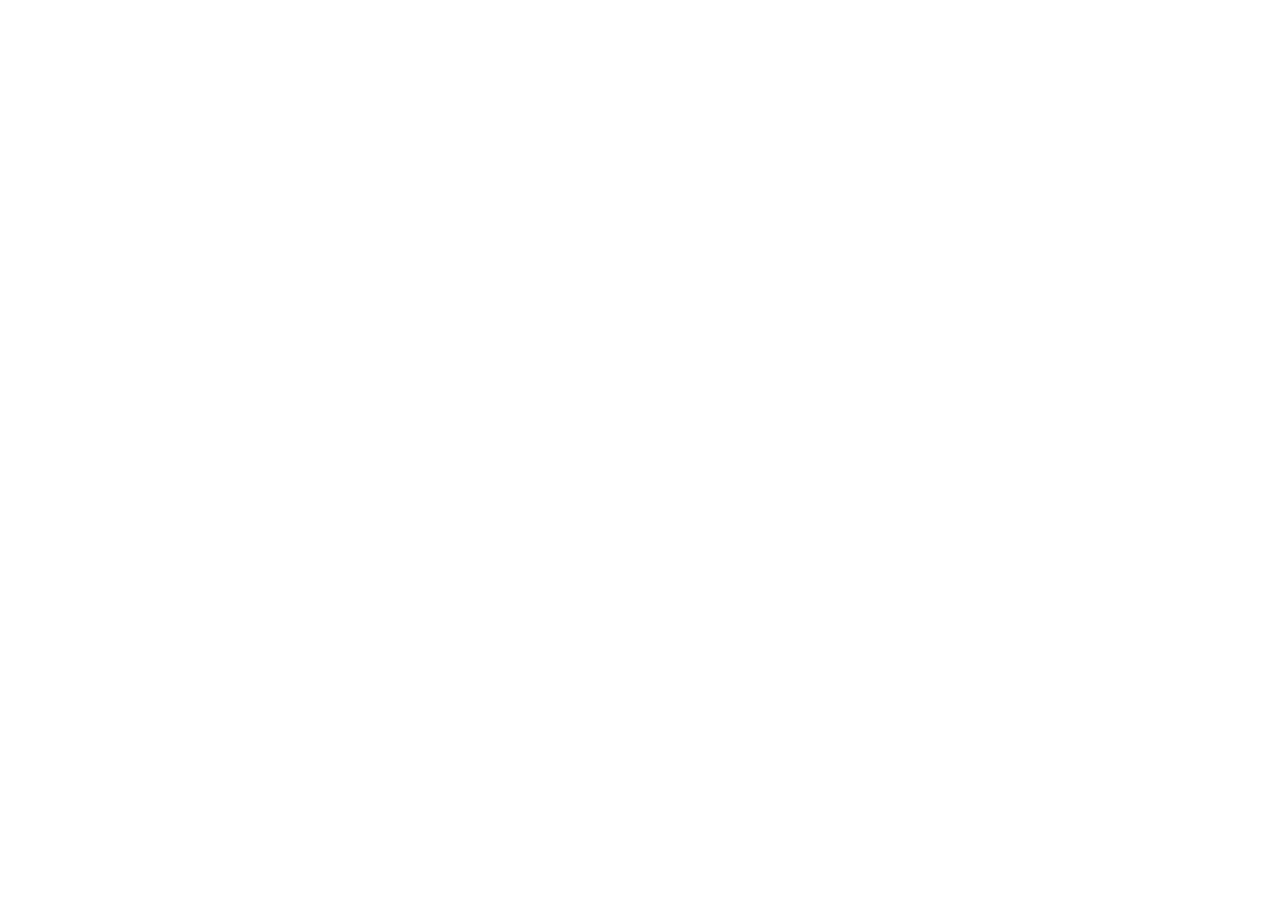
==== Book Tracking/index.html @ 44fb6fff "rename" ====
<!DOCTYPE html>
<html lang="en">
<head>
    <meta charset="UTF-8">
    <meta name="viewport" content="width=device-width, initial-scale=1.0">
    <title>Book Tracking | Home</title>
    <link rel="stylesheet" href="style.css">
</head>
<body>
    
</body>
</html>
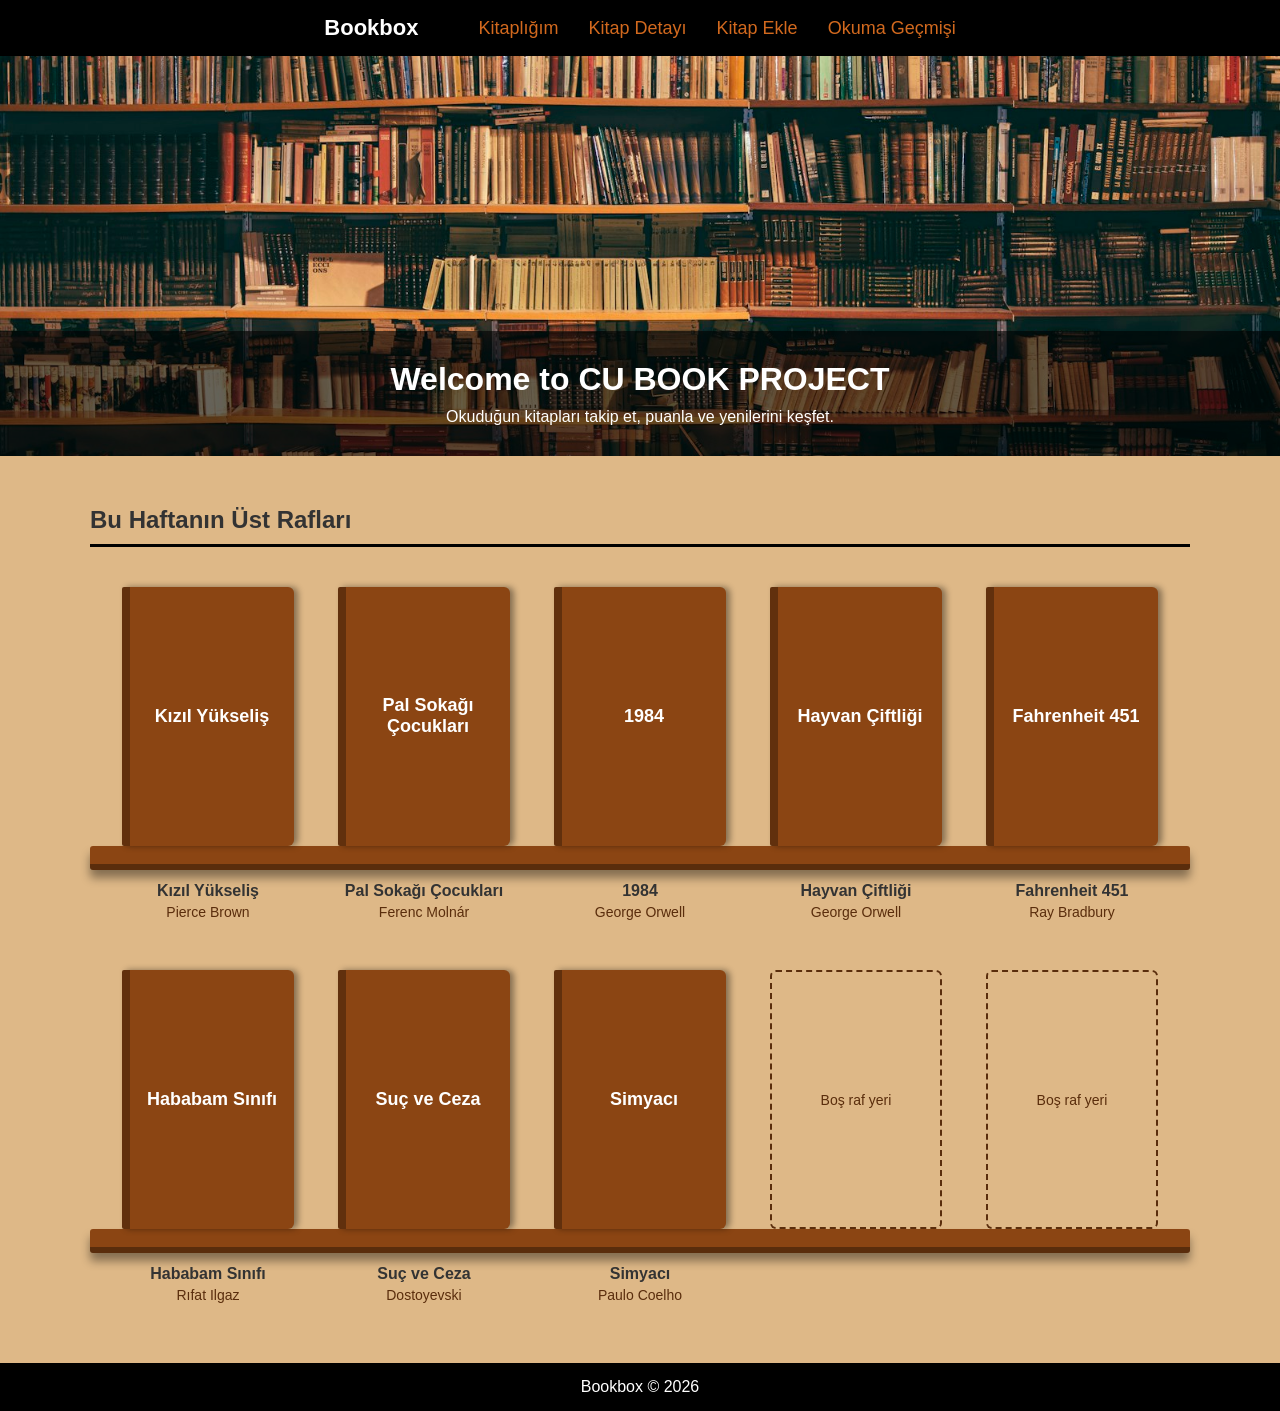
==== commit 78a725ec: "Ana sayfa temeli" ====
--- a/Book Tracking/index.html
+++ b/Book Tracking/index.html
@@ -1,12 +1,308 @@
 <!DOCTYPE html>
-<html lang="en">
+<html lang="tr">
 <head>
     <meta charset="UTF-8">
     <meta name="viewport" content="width=device-width, initial-scale=1.0">
     <title>Book Tracking | Home</title>
     <link rel="stylesheet" href="style.css">
+    <style>
+        body{
+            margin: 0;
+            background-color: burlywood;
+            font-family: Arial, sans-serif;
+            color: #333;
+        }
+
+        /* ÜST MENÜ: siyah ve sticky (kaydırınca üstte yapışır) */
+        .page-select{
+            position: sticky;
+            top: 0;
+            z-index: 10;
+            background-color: black;
+            padding: 15px;
+            display: flex;
+            justify-content: center;
+            align-items: center;
+            gap: 30px;
+        }
+        .logo{
+            color: white;
+            font-size: 22px;
+            font-weight: bold;
+            text-decoration: none;
+            margin-right: 30px;
+        }
+        .pages{
+            color: chocolate;
+            text-decoration: none;
+            font-size: 18px;
+        }
+        .logo:hover{
+            color: chocolate;
+        }
+        .pages:hover{
+            color: white;
+        }
+
+        /* KİTAP RAFI GÖRSELİ: yazı görselin üstüne absolute ile konur */
+        .kapak-alani{
+            position: relative;
+        }
+        .kapak-resmi{
+            width: 100%;
+            height: 400px;
+            object-fit: cover;   /* resim ezilmeden alanı doldurur */
+            display: block;
+        }
+        .kapak-yazi{
+            position: absolute;
+            left: 0;
+            right: 0;
+            bottom: 0;
+            padding: 30px;
+            background-color: rgba(0, 0, 0, 0.6);
+            color: white;
+            text-align: center;
+        }
+        .kapak-yazi h1{
+            margin: 0 0 10px 0;
+        }
+        .kapak-yazi p{
+            margin: 0;
+        }
+
+        /* BU HAFTANIN ÜST RAFLARI */
+        .bolum{
+            padding: 30px;
+            max-width: 1100px;
+            margin: 0 auto;
+        }
+        .bolum h2{
+            border-bottom: 3px solid black;
+            padding-bottom: 10px;
+        }
+
+        /* Bir raf: kitaplar yan yana dizilir, altlarında kahverengi tahta durur */
+        .raf{
+            display: flex;
+            justify-content: space-around;
+            align-items: flex-end;     /* kitaplar rafın tabanına otursun */
+            padding: 20px 10px 0 10px;
+        }
+        .raf-tahta{
+            height: 18px;
+            background-color: saddlebrown;
+            border-bottom: 6px solid #5a2d0c;   /* tahtanın kalın ön kenarı */
+            border-radius: 3px;
+            box-shadow: 0 8px 10px rgba(0, 0, 0, 0.4);
+        }
+
+        /* Raftaki tek kitap */
+        .kitap{
+            position: relative;    /* özet kutusu kitaba göre konumlansın */
+            width: 16%;
+            aspect-ratio: 2 / 3;   /* kitap kapağı oranı */
+            display: block;
+            text-decoration: none;
+        }
+        .kitap-kapak{
+            width: 100%;
+            height: 100%;
+            object-fit: cover;
+            border-radius: 2px 6px 6px 2px;
+            box-shadow: 4px 0 6px rgba(0, 0, 0, 0.4);
+        }
+        /* kapak resmi yoksa çıkan renkli kapak */
+        .bos-kapak{
+            width: 100%;
+            height: 100%;
+            box-sizing: border-box;
+            border-left: 8px solid rgba(0, 0, 0, 0.3);   /* kitap sırtı */
+            border-radius: 2px 6px 6px 2px;
+            box-shadow: 4px 0 6px rgba(0, 0, 0, 0.4);
+            background-color: saddlebrown;
+            color: white;
+            display: flex;
+            justify-content: center;
+            align-items: center;
+            text-align: center;
+            padding: 10px;
+            font-size: 18px;
+            font-weight: bold;
+        }
+        /* Üstüne gelince çıkan özet: absolute ile kapağın üstüne biner */
+        .kitap-ozet{
+            position: absolute;
+            top: 0;
+            left: 0;
+            right: 0;
+            bottom: 0;
+            box-sizing: border-box;
+            padding: 10px;
+            background-color: rgba(0, 0, 0, 0.85);
+            color: white;
+            font-size: 13px;
+            border-radius: 2px 6px 6px 2px;
+            display: none;
+        }
+        .kitap:hover .kitap-ozet{
+            display: block;
+        }
+        .kitap:hover{
+            transform: translateY(-8px);   /* raftan biraz kalkar */
+        }
+
+        /* Rafta henüz kitap olmayan yer */
+        .bos-yer{
+            width: 16%;
+            aspect-ratio: 2 / 3;
+            box-sizing: border-box;
+            border: 2px dashed #5a2d0c;
+            border-radius: 6px;
+            color: #5a2d0c;
+            display: flex;
+            justify-content: center;
+            align-items: center;
+            text-align: center;
+            font-size: 14px;
+        }
+
+        /* Rafın altındaki ad / yazar yazıları (kitaplarla aynı hizada) */
+        .etiketler{
+            display: flex;
+            justify-content: space-around;
+            padding: 12px 10px 30px 10px;
+        }
+        .etiket{
+            width: 16%;
+            text-align: center;
+        }
+        .kitap-ad{
+            font-weight: bold;
+            margin: 0;
+        }
+        .kitap-yazar{
+            color: #5a2d0c;
+            font-size: 14px;
+            margin: 4px 0 0 0;
+        }
+
+        .alt-bilgi{
+            background-color: black;
+            color: white;
+            text-align: center;
+            padding: 15px;
+        }
+
+        /* Küçük ekranda menü sarılır, yazılar küçülür */
+        @media (max-width: 900px) {
+            .page-select{
+                flex-wrap: wrap;
+                gap: 15px;
+            }
+            .kapak-resmi{
+                height: 250px;
+            }
+            .bos-kapak{
+                font-size: 11px;
+                padding: 4px;
+            }
+            .kitap-ozet{
+                font-size: 10px;
+            }
+            .kitap-ad, .kitap-yazar{
+                font-size: 11px;
+            }
+        }
+    </style>
 </head>
 <body>
-    
+
+    <!-- Herkesin sayfasında aynı olacak menü. Bookbox'a tıklayınca ana sayfaya döner -->
+    <nav class="page-select">
+        <a class="logo" href="index.html">Bookbox</a>
+        <a class="pages" href="library.html">Kitaplığım</a>
+        <a class="pages" href="details.html">Kitap Detayı</a>
+        <a class="pages" href="add-book.html">Kitap Ekle</a>
+        <a class="pages" href="history.html">Okuma Geçmişi</a>
+    </nav>
+
+    <!-- Kitap rafı görseli -->
+    <div class="kapak-alani">
+        <img class="kapak-resmi" src="kitap-rafi.jpg" alt="Kitap rafı">
+        <div class="kapak-yazi">
+            <h1>Welcome to CU BOOK PROJECT</h1>
+            <p>Okuduğun kitapları takip et, puanla ve yenilerini keşfet.</p>
+        </div>
+    </div>
+
+    <!-- Bu haftanın üst rafları: 2 raf x 5 kitap, kitaplar books.js'ten gelir -->
+    <div class="bolum">
+        <h2>Bu Haftanın Üst Rafları</h2>
+
+        <div class="raf" id="raf1"></div>
+        <div class="raf-tahta"></div>
+        <div class="etiketler" id="etiket1"></div>
+
+        <div class="raf" id="raf2"></div>
+        <div class="raf-tahta"></div>
+        <div class="etiketler" id="etiket2"></div>
+    </div>
+
+    <div class="alt-bilgi">Bookbox &copy; 2026</div>
+
+    <!-- Ortak kitap listesi -->
+    <script src="books.js"></script>
+    <script>
+        let raf1 = "", raf2 = "";
+        let etiket1 = "", etiket2 = "";
+
+        // Rafta 10 yer var: ilk 5'i üst rafa, sonraki 5'i alt rafa
+        for (let i = 0; i < 10; i++) {
+            let kitapHtml;
+            let etiketHtml;
+
+            if (i < books.length) {
+                let kitap = books[i];
+
+                // Kapak resmi varsa resmi, yoksa adının yazdığı kahverengi kapağı göster
+                let kapak;
+                if (kitap.cover != "") {
+                    kapak = '<img class="kitap-kapak" src="' + kitap.cover + '" alt="' + kitap.title + '">';
+                } else {
+                    kapak = '<div class="bos-kapak">' + kitap.title + '</div>';
+                }
+
+                kitapHtml =
+                    '<a class="kitap" href="details.html?id=' + kitap.id + '">' +
+                        kapak +
+                        '<div class="kitap-ozet">' + kitap.summary + '</div>' +
+                    '</a>';
+
+                etiketHtml =
+                    '<div class="etiket">' +
+                        '<p class="kitap-ad">' + kitap.title + '</p>' +
+                        '<p class="kitap-yazar">' + kitap.author + '</p>' +
+                    '</div>';
+            } else {
+                // books.js'te bu sırada kitap yoksa boş yer göster
+                kitapHtml = '<div class="bos-yer">Boş raf yeri</div>';
+                etiketHtml = '<div class="etiket"></div>';
+            }
+
+            if (i < 5) {
+                raf1 = raf1 + kitapHtml;
+                etiket1 = etiket1 + etiketHtml;
+            } else {
+                raf2 = raf2 + kitapHtml;
+                etiket2 = etiket2 + etiketHtml;
+            }
+        }
+
+        document.getElementById("raf1").innerHTML = raf1;
+        document.getElementById("etiket1").innerHTML = etiket1;
+        document.getElementById("raf2").innerHTML = raf2;
+        document.getElementById("etiket2").innerHTML = etiket2;
+    </script>
 </body>
-</html>+</html>
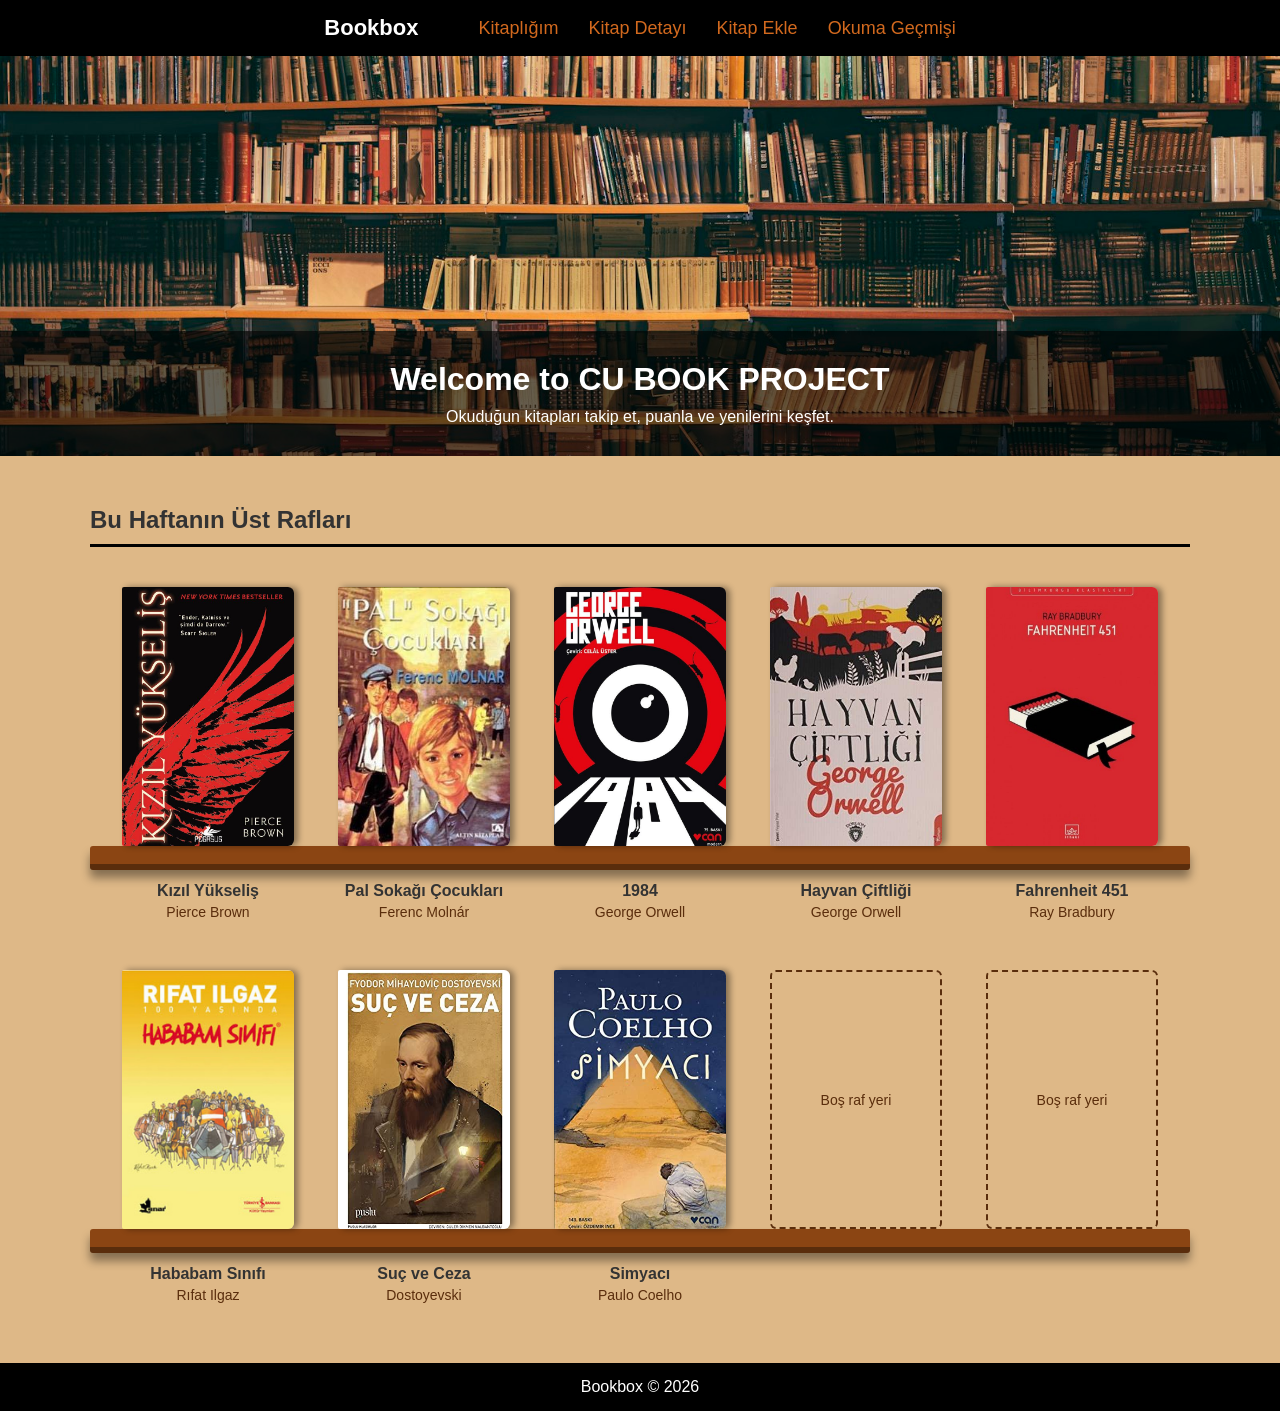
==== commit 4dfafbbd: "Genel css update ve kapak resimleri" ====
--- a/Book Tracking/index.html
+++ b/Book Tracking/index.html
@@ -6,82 +6,9 @@
     <title>Book Tracking | Home</title>
     <link rel="stylesheet" href="style.css">
     <style>
-        body{
-            margin: 0;
-            background-color: burlywood;
-            font-family: Arial, sans-serif;
-            color: #333;
-        }
-
-        /* ÜST MENÜ: siyah ve sticky (kaydırınca üstte yapışır) */
-        .page-select{
-            position: sticky;
-            top: 0;
-            z-index: 10;
-            background-color: black;
-            padding: 15px;
-            display: flex;
-            justify-content: center;
-            align-items: center;
-            gap: 30px;
-        }
-        .logo{
-            color: white;
-            font-size: 22px;
-            font-weight: bold;
-            text-decoration: none;
-            margin-right: 30px;
-        }
-        .pages{
-            color: chocolate;
-            text-decoration: none;
-            font-size: 18px;
-        }
-        .logo:hover{
-            color: chocolate;
-        }
-        .pages:hover{
-            color: white;
-        }
-
-        /* KİTAP RAFI GÖRSELİ: yazı görselin üstüne absolute ile konur */
-        .kapak-alani{
-            position: relative;
-        }
-        .kapak-resmi{
-            width: 100%;
-            height: 400px;
-            object-fit: cover;   /* resim ezilmeden alanı doldurur */
-            display: block;
-        }
-        .kapak-yazi{
-            position: absolute;
-            left: 0;
-            right: 0;
-            bottom: 0;
-            padding: 30px;
-            background-color: rgba(0, 0, 0, 0.6);
-            color: white;
-            text-align: center;
-        }
-        .kapak-yazi h1{
-            margin: 0 0 10px 0;
-        }
-        .kapak-yazi p{
-            margin: 0;
-        }
+        /* Sadece ana sayfaya özel stiller. Ortak stiller style.css içinde. */
 
         /* BU HAFTANIN ÜST RAFLARI */
-        .bolum{
-            padding: 30px;
-            max-width: 1100px;
-            margin: 0 auto;
-        }
-        .bolum h2{
-            border-bottom: 3px solid black;
-            padding-bottom: 10px;
-        }
-
         /* Bir raf: kitaplar yan yana dizilir, altlarında kahverengi tahta durur */
         .raf{
             display: flex;
@@ -106,29 +33,12 @@
             text-decoration: none;
         }
         .kitap-kapak{
+            display: block;   /* kapağın altında boşluk kalmasın */
             width: 100%;
             height: 100%;
             object-fit: cover;
             border-radius: 2px 6px 6px 2px;
             box-shadow: 4px 0 6px rgba(0, 0, 0, 0.4);
-        }
-        /* kapak resmi yoksa çıkan renkli kapak */
-        .bos-kapak{
-            width: 100%;
-            height: 100%;
-            box-sizing: border-box;
-            border-left: 8px solid rgba(0, 0, 0, 0.3);   /* kitap sırtı */
-            border-radius: 2px 6px 6px 2px;
-            box-shadow: 4px 0 6px rgba(0, 0, 0, 0.4);
-            background-color: saddlebrown;
-            color: white;
-            display: flex;
-            justify-content: center;
-            align-items: center;
-            text-align: center;
-            padding: 10px;
-            font-size: 18px;
-            font-weight: bold;
         }
         /* Üstüne gelince çıkan özet: absolute ile kapağın üstüne biner */
         .kitap-ozet{
@@ -187,22 +97,8 @@
             margin: 4px 0 0 0;
         }
 
-        .alt-bilgi{
-            background-color: black;
-            color: white;
-            text-align: center;
-            padding: 15px;
-        }
-
-        /* Küçük ekranda menü sarılır, yazılar küçülür */
+        /* Küçük ekranda raftaki yazılar küçülür */
         @media (max-width: 900px) {
-            .page-select{
-                flex-wrap: wrap;
-                gap: 15px;
-            }
-            .kapak-resmi{
-                height: 250px;
-            }
             .bos-kapak{
                 font-size: 11px;
                 padding: 4px;
--- a/Book Tracking/style.css
+++ b/Book Tracking/style.css
@@ -0,0 +1,117 @@
+/* ORTAK STİLLER - bütün sayfalar bu dosyayı kullanır.
+   Sayfaya özel stiller kendi dosyasında kalır. */
+
+/* GENEL: arka plan ve yazı tipi */
+body{
+    margin: 0;
+    background-color: burlywood;
+    font-family: Arial, sans-serif;
+    color: #333;
+}
+
+/* ÜST MENÜ: siyah ve sticky (kaydırınca üstte yapışır) */
+.page-select{
+    position: sticky;
+    top: 0;
+    z-index: 10;
+    background-color: black;
+    padding: 15px;
+    display: flex;
+    justify-content: center;
+    align-items: center;
+    gap: 30px;
+}
+.logo{
+    color: white;
+    font-size: 22px;
+    font-weight: bold;
+    text-decoration: none;
+    margin-right: 30px;
+}
+.pages{
+    color: chocolate;
+    text-decoration: none;
+    font-size: 18px;
+}
+.logo:hover{
+    color: chocolate;
+}
+.pages:hover, .aktif{      /* aktif: şu an açık olan sayfa */
+    color: white;
+}
+
+/* KİTAP RAFI GÖRSELİ: yazı görselin üstüne absolute ile konur */
+.kapak-alani{
+    position: relative;
+}
+.kapak-resmi{
+    width: 100%;
+    height: 400px;
+    object-fit: cover;   /* resim ezilmeden alanı doldurur */
+    display: block;
+}
+.kapak-yazi{
+    position: absolute;
+    left: 0;
+    right: 0;
+    bottom: 0;
+    padding: 30px;
+    background-color: rgba(0, 0, 0, 0.6);
+    color: white;
+    text-align: center;
+}
+.kapak-yazi h1{
+    margin: 0 0 10px 0;
+}
+.kapak-yazi p{
+    margin: 0;
+}
+
+/* SAYFA İÇERİĞİ: başlık ve içerik bu kutunun içine yazılır */
+.bolum{
+    padding: 30px;
+    max-width: 1100px;
+    min-height: 50vh;    /* içerik azken de sayfa boş kalmasın */
+    margin: 0 auto;
+}
+.bolum h1, .bolum h2{
+    border-bottom: 3px solid black;
+    padding-bottom: 10px;
+}
+
+/* kapak resmi yoksa çıkan renkli kapak */
+.bos-kapak{
+    width: 100%;
+    height: 100%;
+    box-sizing: border-box;
+    border-left: 8px solid rgba(0, 0, 0, 0.3);   /* kitap sırtı */
+    border-radius: 2px 6px 6px 2px;
+    box-shadow: 4px 0 6px rgba(0, 0, 0, 0.4);
+    background-color: saddlebrown;
+    color: white;
+    display: flex;
+    justify-content: center;
+    align-items: center;
+    text-align: center;
+    padding: 10px;
+    font-size: 18px;
+    font-weight: bold;
+}
+/* ALT BİLGİ */
+.alt-bilgi{
+    background-color: black;
+    color: white;
+    text-align: center;
+    padding: 15px;
+}
+
+/* Küçük ekranda menü sarılır, görsel kısalır */
+@media (max-width: 900px) {
+    .page-select{
+        flex-wrap: wrap;
+        gap: 15px;
+    }
+    .kapak-resmi{
+        height: 250px;
+    }
+}
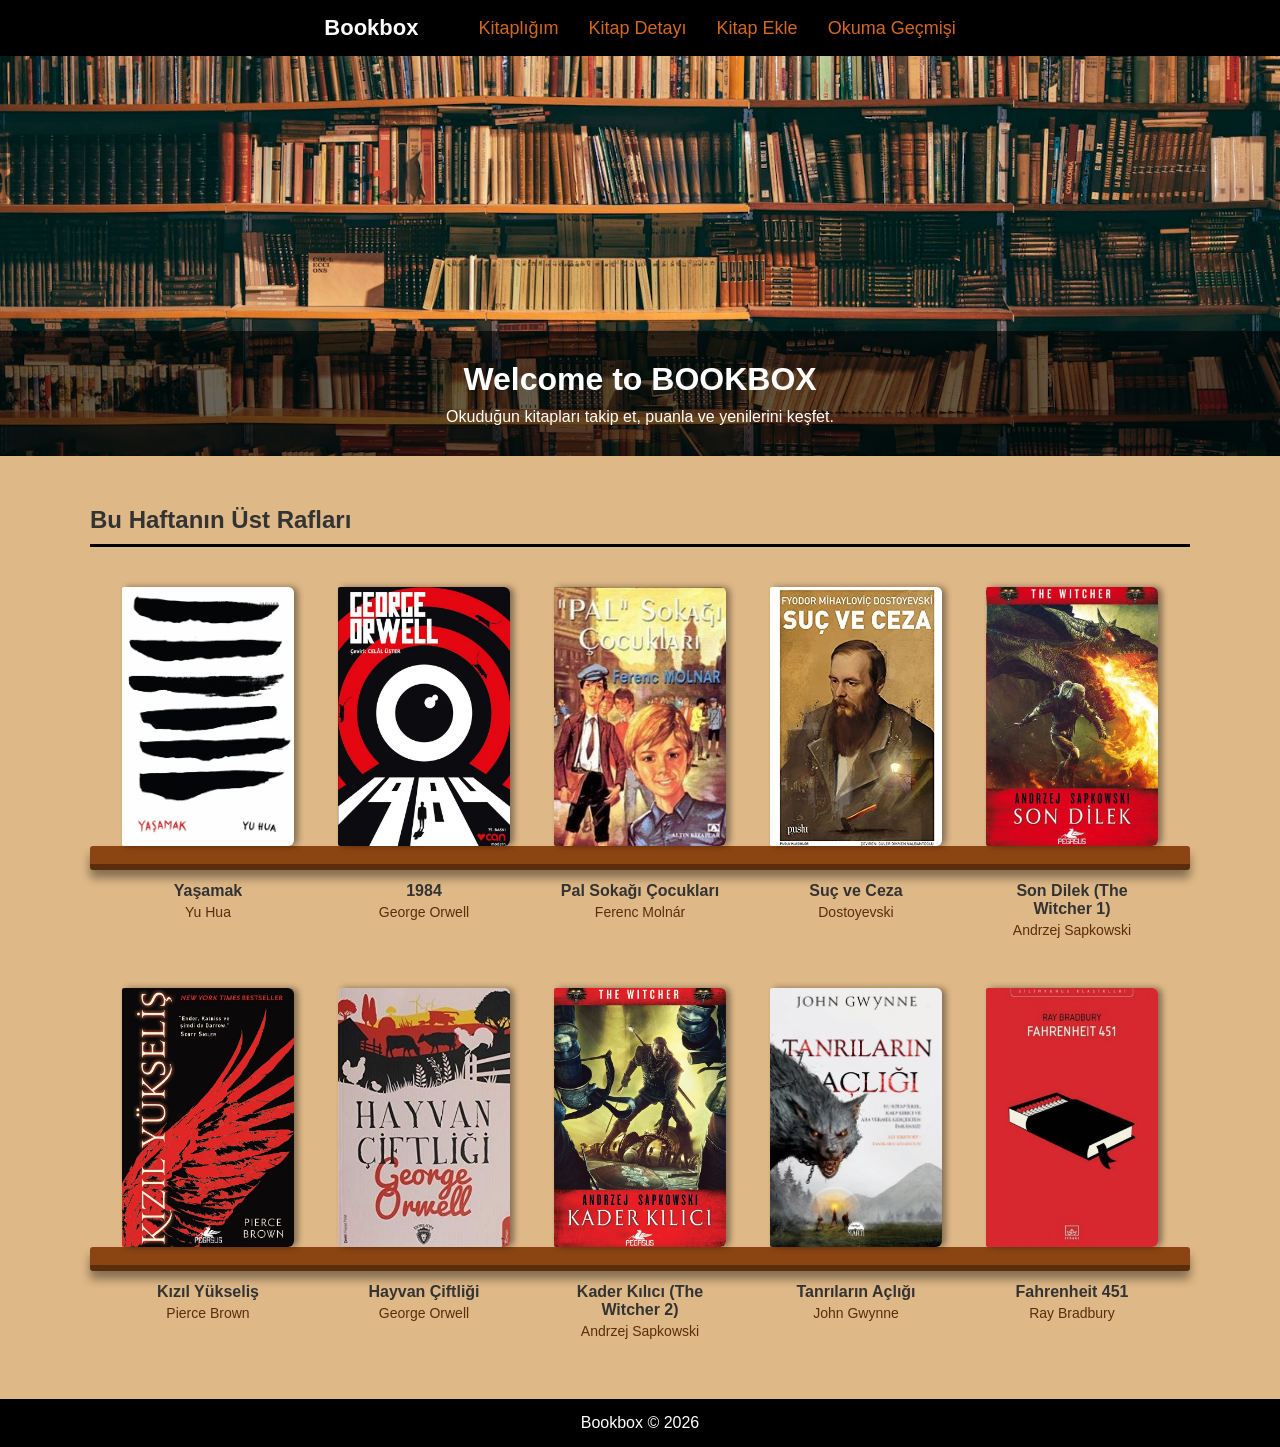
==== commit dcd1e514: "Bi sürü bi sürü şey ekledik" ====
--- a/Book Tracking/index.html
+++ b/Book Tracking/index.html
@@ -5,112 +5,7 @@
     <meta name="viewport" content="width=device-width, initial-scale=1.0">
     <title>Book Tracking | Home</title>
     <link rel="stylesheet" href="style.css">
-    <style>
-        /* Sadece ana sayfaya özel stiller. Ortak stiller style.css içinde. */
-
-        /* BU HAFTANIN ÜST RAFLARI */
-        /* Bir raf: kitaplar yan yana dizilir, altlarında kahverengi tahta durur */
-        .raf{
-            display: flex;
-            justify-content: space-around;
-            align-items: flex-end;     /* kitaplar rafın tabanına otursun */
-            padding: 20px 10px 0 10px;
-        }
-        .raf-tahta{
-            height: 18px;
-            background-color: saddlebrown;
-            border-bottom: 6px solid #5a2d0c;   /* tahtanın kalın ön kenarı */
-            border-radius: 3px;
-            box-shadow: 0 8px 10px rgba(0, 0, 0, 0.4);
-        }
-
-        /* Raftaki tek kitap */
-        .kitap{
-            position: relative;    /* özet kutusu kitaba göre konumlansın */
-            width: 16%;
-            aspect-ratio: 2 / 3;   /* kitap kapağı oranı */
-            display: block;
-            text-decoration: none;
-        }
-        .kitap-kapak{
-            display: block;   /* kapağın altında boşluk kalmasın */
-            width: 100%;
-            height: 100%;
-            object-fit: cover;
-            border-radius: 2px 6px 6px 2px;
-            box-shadow: 4px 0 6px rgba(0, 0, 0, 0.4);
-        }
-        /* Üstüne gelince çıkan özet: absolute ile kapağın üstüne biner */
-        .kitap-ozet{
-            position: absolute;
-            top: 0;
-            left: 0;
-            right: 0;
-            bottom: 0;
-            box-sizing: border-box;
-            padding: 10px;
-            background-color: rgba(0, 0, 0, 0.85);
-            color: white;
-            font-size: 13px;
-            border-radius: 2px 6px 6px 2px;
-            display: none;
-        }
-        .kitap:hover .kitap-ozet{
-            display: block;
-        }
-        .kitap:hover{
-            transform: translateY(-8px);   /* raftan biraz kalkar */
-        }
-
-        /* Rafta henüz kitap olmayan yer */
-        .bos-yer{
-            width: 16%;
-            aspect-ratio: 2 / 3;
-            box-sizing: border-box;
-            border: 2px dashed #5a2d0c;
-            border-radius: 6px;
-            color: #5a2d0c;
-            display: flex;
-            justify-content: center;
-            align-items: center;
-            text-align: center;
-            font-size: 14px;
-        }
-
-        /* Rafın altındaki ad / yazar yazıları (kitaplarla aynı hizada) */
-        .etiketler{
-            display: flex;
-            justify-content: space-around;
-            padding: 12px 10px 30px 10px;
-        }
-        .etiket{
-            width: 16%;
-            text-align: center;
-        }
-        .kitap-ad{
-            font-weight: bold;
-            margin: 0;
-        }
-        .kitap-yazar{
-            color: #5a2d0c;
-            font-size: 14px;
-            margin: 4px 0 0 0;
-        }
-
-        /* Küçük ekranda raftaki yazılar küçülür */
-        @media (max-width: 900px) {
-            .bos-kapak{
-                font-size: 11px;
-                padding: 4px;
-            }
-            .kitap-ozet{
-                font-size: 10px;
-            }
-            .kitap-ad, .kitap-yazar{
-                font-size: 11px;
-            }
-        }
-    </style>
+    <link rel="stylesheet" href="index.css">
 </head>
 <body>
 
@@ -127,12 +22,12 @@
     <div class="kapak-alani">
         <img class="kapak-resmi" src="kitap-rafi.jpg" alt="Kitap rafı">
         <div class="kapak-yazi">
-            <h1>Welcome to CU BOOK PROJECT</h1>
+            <h1>Welcome to BOOKBOX</h1>
             <p>Okuduğun kitapları takip et, puanla ve yenilerini keşfet.</p>
         </div>
     </div>
 
-    <!-- Bu haftanın üst rafları: 2 raf x 5 kitap, kitaplar books.js'ten gelir -->
+    <!-- Bu haftanın üst rafları: 2 raf x 5 kitap, puanı en yüksek 10 kitap books.js'ten gelir -->
     <div class="bolum">
         <h2>Bu Haftanın Üst Rafları</h2>
 
@@ -149,7 +44,16 @@
 
     <!-- Ortak kitap listesi -->
     <script src="books.js"></script>
+    <script src="reviews.js"></script>
+    <script src="ortak.js"></script>
     <script>
+        // Kitapları puana göre büyükten küçüğe sırala.
+        // slice() kopya alır, böylece books dizisinin kendi sırası bozulmaz.
+        // Puanı eşit olan kitaplar books.js'teki sırayla kalır.
+        let sirali = books.slice().sort(function (a, b) {
+            return b.rating - a.rating;
+        });
+
         let raf1 = "", raf2 = "";
         let etiket1 = "", etiket2 = "";
 
@@ -158,8 +62,8 @@
             let kitapHtml;
             let etiketHtml;
 
-            if (i < books.length) {
-                let kitap = books[i];
+            if (i < sirali.length) {
+                let kitap = sirali[i];
 
                 // Kapak resmi varsa resmi, yoksa adının yazdığı kahverengi kapağı göster
                 let kapak;
@@ -181,7 +85,7 @@
                         '<p class="kitap-yazar">' + kitap.author + '</p>' +
                     '</div>';
             } else {
-                // books.js'te bu sırada kitap yoksa boş yer göster
+                // bu sırada kitap yoksa boş yer göster
                 kitapHtml = '<div class="bos-yer">Boş raf yeri</div>';
                 etiketHtml = '<div class="etiket"></div>';
             }
--- a/Book Tracking/style.css
+++ b/Book Tracking/style.css
@@ -97,6 +97,86 @@
     font-size: 18px;
     font-weight: bold;
 }
+
+/* YILDIZLAR: dolu yıldızlar boşların üstüne absolute ile biner, genişliği puana göre kesilir */
+.yildizlar{
+    position: relative;
+    display: inline-block;
+    color: rgba(0, 0, 0, 0.25);
+}
+.yildiz-dolu{
+    position: absolute;
+    left: 0;
+    top: 0;
+    overflow: hidden;
+    white-space: nowrap;
+    color: #a63c00;
+}
+
+/* ÜÇ SÜTUN (detay ve kitap ekleme sayfaları): solda kapak, ortada bilgiler, sağda durum */
+.detay-kapsayici{
+    display: flex;
+    align-items: flex-start;
+    gap: 30px;
+}
+.buyuk-kapak{
+    width: 300px;
+    flex-shrink: 0;    /* kapak daralmasın */
+    aspect-ratio: 2 / 3;
+}
+.buyuk-kapak img{
+    width: 100%;
+    height: 100%;
+    object-fit: cover;
+    display: block;
+    border-radius: 2px 6px 6px 2px;
+    box-shadow: 4px 4px 10px rgba(0, 0, 0, 0.5);
+}
+
+/* Orta sütun */
+.bilgiler{
+    flex: 1;           /* kalan yeri kaplar */
+    min-width: 0;
+}
+.bilgiler h1{
+    overflow-wrap: break-word;
+    margin-top: 0;
+}
+.bilgiler p{
+    margin: 8px 0;
+}
+
+/* Sağdaki küçük sütun */
+.durum-sutunu{
+    width: 130px;
+    flex-shrink: 0;
+}
+.durum-sutunu h2{
+    margin: 0 0 15px 0;
+    font-size: 18px;
+}
+.durumlar{
+    display: flex;
+    flex-direction: column;
+    gap: 10px;
+}
+.durum{
+    padding: 10px;
+    border: 2px solid #5a2d0c;
+    border-radius: 5px;
+    background-color: #fff8ee;
+    color: #5a2d0c;
+    font-size: 15px;
+    cursor: pointer;
+}
+.durum:hover{
+    background-color: white;
+}
+.secili, .secili:hover{
+    background-color: saddlebrown;
+    color: white;
+}
+
 /* ALT BİLGİ */
 .alt-bilgi{
     background-color: black;
@@ -115,3 +195,17 @@
         height: 250px;
     }
 }
+
+/* Küçük ekranda sütunlar alt alta */
+@media (max-width: 900px) {
+    .detay-kapsayici{
+        flex-direction: column;
+        align-items: center;
+    }
+    .bilgiler, .durum-sutunu{
+        width: 100%;
+    }
+    .buyuk-kapak{
+        width: 220px;
+    }
+}
--- a/Book Tracking/index.css
+++ b/Book Tracking/index.css
@@ -0,0 +1,104 @@
+/* index.html'e özel stiller. Ortak stiller (arka plan, menü, kapak, alt bilgi) style.css içinde. */
+
+/* BU HAFTANIN ÜST RAFLARI */
+/* Bir raf: kitaplar yan yana dizilir, altlarında kahverengi tahta durur */
+.raf{
+    display: flex;
+    justify-content: space-around;
+    align-items: flex-end;     /* kitaplar rafın tabanına otursun */
+    padding: 20px 10px 0 10px;
+}
+.raf-tahta{
+    height: 18px;
+    background-color: saddlebrown;
+    border-bottom: 6px solid #5a2d0c;   /* tahtanın kalın ön kenarı */
+    border-radius: 3px;
+    box-shadow: 0 8px 10px rgba(0, 0, 0, 0.4);
+}
+
+/* Raftaki tek kitap */
+.kitap{
+    position: relative;    /* özet kutusu kitaba göre konumlansın */
+    width: 16%;
+    aspect-ratio: 2 / 3;   /* kitap kapağı oranı */
+    display: block;
+    text-decoration: none;
+}
+.kitap-kapak{
+    display: block;   /* kapağın altında boşluk kalmasın */
+    width: 100%;
+    height: 100%;
+    object-fit: cover;
+    border-radius: 2px 6px 6px 2px;
+    box-shadow: 4px 0 6px rgba(0, 0, 0, 0.4);
+}
+/* Üstüne gelince çıkan özet: absolute ile kapağın üstüne biner */
+.kitap-ozet{
+    position: absolute;
+    top: 0;
+    left: 0;
+    right: 0;
+    bottom: 0;
+    box-sizing: border-box;
+    padding: 10px;
+    background-color: rgba(0, 0, 0, 0.85);
+    color: white;
+    font-size: 13px;
+    border-radius: 2px 6px 6px 2px;
+    display: none;
+}
+.kitap:hover .kitap-ozet{
+    display: block;
+}
+.kitap:hover{
+    transform: translateY(-8px);   /* raftan biraz kalkar */
+}
+
+/* Rafta henüz kitap olmayan yer */
+.bos-yer{
+    width: 16%;
+    aspect-ratio: 2 / 3;
+    box-sizing: border-box;
+    border: 2px dashed #5a2d0c;
+    border-radius: 6px;
+    color: #5a2d0c;
+    display: flex;
+    justify-content: center;
+    align-items: center;
+    text-align: center;
+    font-size: 14px;
+}
+
+/* Rafın altındaki ad / yazar yazıları (kitaplarla aynı hizada) */
+.etiketler{
+    display: flex;
+    justify-content: space-around;
+    padding: 12px 10px 30px 10px;
+}
+.etiket{
+    width: 16%;
+    text-align: center;
+}
+.kitap-ad{
+    font-weight: bold;
+    margin: 0;
+}
+.kitap-yazar{
+    color: #5a2d0c;
+    font-size: 14px;
+    margin: 4px 0 0 0;
+}
+
+/* Küçük ekranda raftaki yazılar küçülür */
+@media (max-width: 900px) {
+    .bos-kapak{
+        font-size: 11px;
+        padding: 4px;
+    }
+    .kitap-ozet{
+        font-size: 10px;
+    }
+    .kitap-ad, .kitap-yazar{
+        font-size: 11px;
+    }
+}
